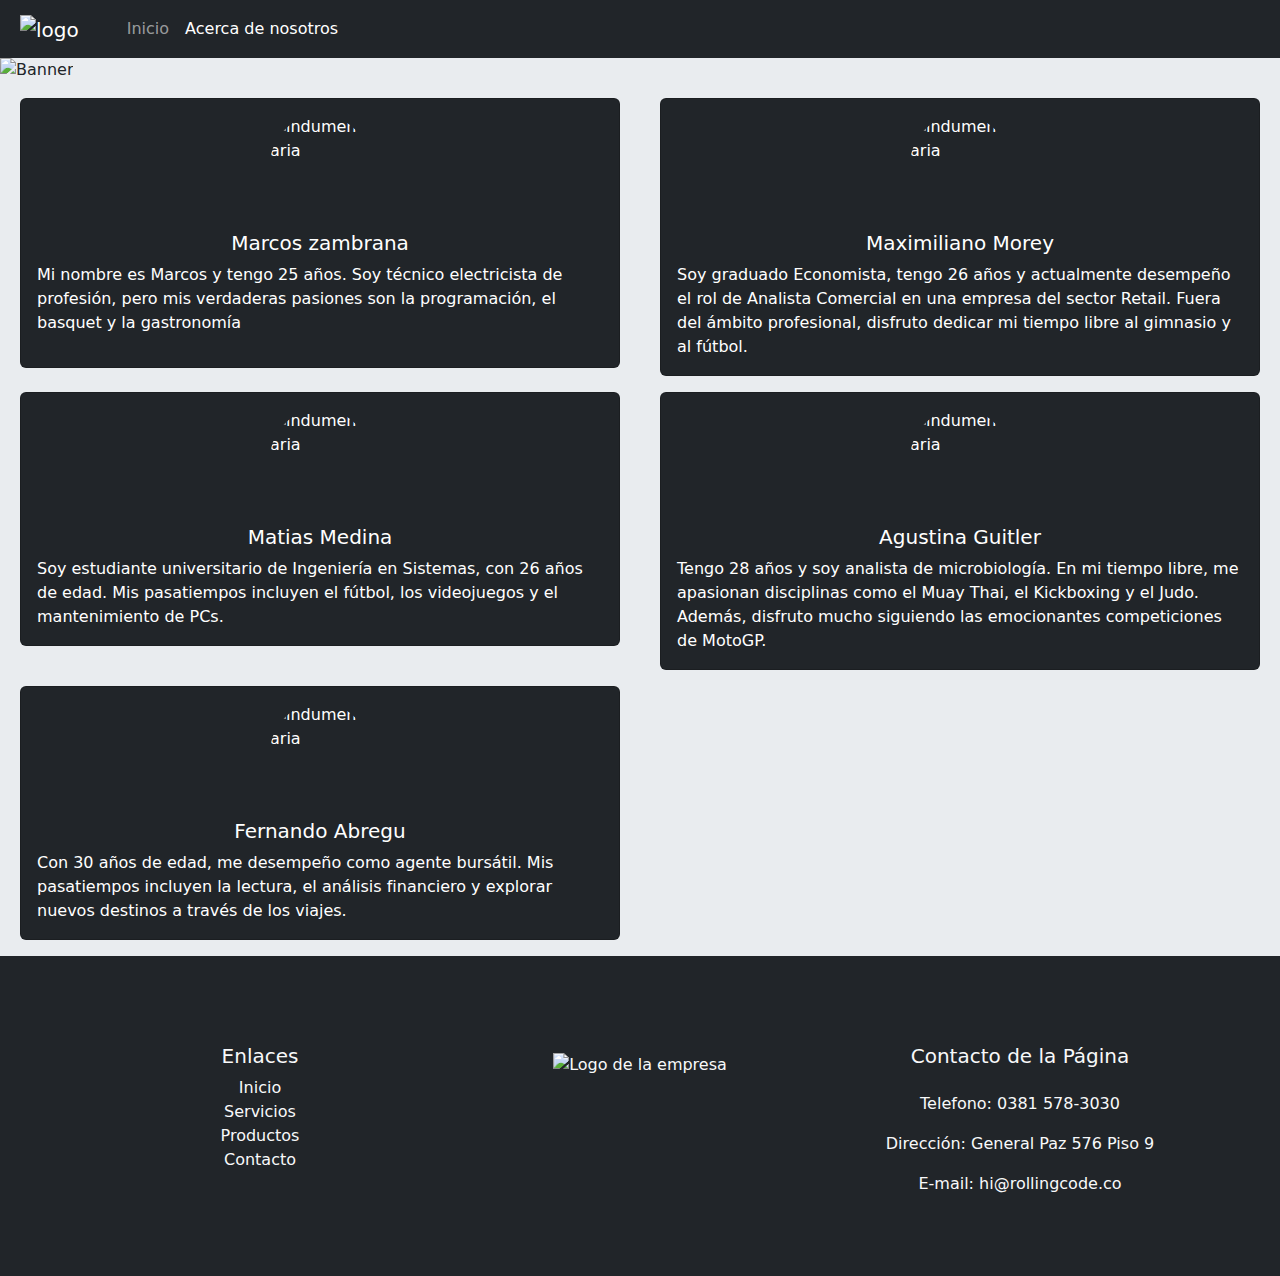
==== pages/aboutUs.html @ b2bba22c "Merge pull request #46 from AgusGuitler/reviewFinal" ====
<!DOCTYPE html>
<html lang="es">
<head>
  <meta charset="UTF-8" />
  <meta http-equiv="X-UA-Compatible" content="IE=edge" />
  <meta name="viewport" content="width=device-width, initial-scale=1.0" />
  <meta name="description" content="Ecommerce de accesorios y repuestos de moto" />
  <meta name="author" content="Grupo N°5" />
  <meta name="keywords" content="Repuestos de motos" />
  <!-- Enlace a CSS de Bootstrap -->
  <link rel="stylesheet" href="/css/bootstrap.min.css" />
  <link rel="stylesheet" href="https://cdnjs.cloudflare.com/ajax/libs/font-awesome/6.4.2/css/all.min.css">
  <link rel="stylesheet" href="/css/stylesheet.css" />
  <link rel="stylesheet" href="/css/regLogin.css">
  <link rel="shortcut icon" href="../img/icon.webp" type="image/x-icon">
  <title>Rolling Moto</title>
</head>
<header>

  <body class="bg-body-secondary">
  <nav class="navbar navbar-expand-lg nav navbar-dark bg-dark sticky-top">
    <div class="container-fluid">
        <a class="navbar-brand" href="/index.html">
          <img src="/img/logorolling.webp" class="mx-2" alt="logo" style="height: 50px;">
        </a>
        <button class="navbar-toggler" type="button" data-bs-toggle="collapse" data-bs-target="#navbarSupportedContent"
            aria-controls="navbarSupportedContent" aria-expanded="false" aria-label="Toggle navigation">
            <span class="navbar-toggler-icon"></span>
        </button>
        <div class="collapse navbar-collapse" id="navbarSupportedContent">
            <ul class="navbar-nav me-auto mb-2 mb-lg-0 px-3">
                <li class="nav-item">
                    <a class="nav-link " aria-current="page" href="/index.html">Inicio</a>
                </li>
                <li class="nav-item">
                    <a class="nav-link active" href="/pages/aboutUs.html">Acerca de nosotros</a>
                </li>
                <li class="nav-item">
                    <a class="nav-link d-none" id="adminUserBtn" href="/pages/adminUser.html">Administrar usuarios</a>
                </li>
                <li class="nav-item">
                  <a class="nav-link d-none " id="adminProdBtn" href="/pages/adminProd.html">Administrar productos</a>
              </li>
              <li class="nav-item">
                <a class="nav-link d-none" id="prodSelected" href="/pages/favoriteProd.html">Productos favoritos</a>
            </li>
            </ul>
            <button type="button" class="btn btnSignIn" data-bs-toggle="modal" data-bs-target="#signInModal" id="btnSignIn">
              INICIAR SESION
            </button>
            <button type="button" class="btn btnSignOut d-none" data-bs-toggle="modal" id="btnSignOut" onclick="logOut()">
              CERRAR SESION
            </button>
        </div>
    </div>
  </nav>
    <!-- Modal -->
    <div class="modal fade" id="signInModal" tabindex="-1" aria-labelledby="exampleModalLabel" aria-hidden="true">
      <div class="modal-dialog ">
        <div class="containerModal p-0 " id="container">
          <div class="modal-content bg-body-secondary">
            <button type="button" class="btn-close bg-transparent mt-3 ms-auto p-3" data-bs-dismiss="modal"
              aria-label="Close"></button>
            <div class=" form-container sign-up ">
              <form id="formSignUp" class="form-signUp">
                <h1 class="mt-4">CREAR CUENTA</h1>
                <div class="social-icons">
                  <a href="/pages/errorpage.html" class="icon"><i class="fa-brands fa-google-plus-g"></i></a>
                  <a href="/pages/errorpage.html" class="icon"><i class="fa-brands fa-facebook-f"></i></a>
                  <a href="/pages/errorpage.html" class="icon"><i class="fa-brands fa-github"></i></a>
                  <a href="/pages/errorpage.html" class="icon"><i class="fa-brands fa-linkedin-in"></i></a>
                </div>
                <span>o crea una cuenta con tu mail</span>
                <div class="form_inputs">
                  <input type="text" id="nameInput" placeholder="Nombre Completo">
                  <input type="email" id="emailInput" placeholder="Email" required>
                  <div class="password">
                    <input type="password" id="passInput" placeholder="Contraseña" required>
                    <img id="passIcon" src="/src/eye-slash.svg" class="" alt="" onclick="pass()">
                  </div>
                  <div class="password">
                    <input type="password" id="repPassInput" placeholder="Repetir Contraseña" class="" required>
                    <img id="repPassIcon" src="/src/eye-slash.svg" onclick="repPass()">
                  </div>
                </div>
                <button id="btn_signUp" type="button" onclick="createUser()">REGISTRARSE</button>
              </form>
            </div>
            <div class="form-container  sign-in mt-5">
              <form class="">
                <h1>INICIAR SESION</h1>
                <div class="social-icons">
                  <a href="/pages/errorpage.html" class="icon"><i class="fa-brands fa-google-plus-g"></i></a>
                  <a href="/pages/errorpage.html" class="icon"><i class="fa-brands fa-facebook-f"></i></a>
                  <a href="/pages/errorpage.html" class="icon"><i class="fa-brands fa-github"></i></a>
                  <a href="/pages/errorpage.html" class="icon"><i class="fa-brands fa-linkedin-in"></i></a>
                </div>
                <span>o inicia sesion con</span>
                <div class="form_inputs ">
                  <input type="email" id="emailSignIn" placeholder="Email" required>
                  <div class="password">
                    <input type="password" id="passSignIng" placeholder="Contraseña" required>
                    <img id="passSignIngIcon" src="/src/eye-slash.svg" onclick="passSg()">
                  </div>
                  <a class="py-1 fs-6 fw-medium" data-bs-toggle="modal" data-bs-target="#restorePass">Olvidaste tu contraseña?</a>
                </div>
                <button id="btn_signIn" type="button" onclick="signIn()">Iniciar Sesion</button>
              </form>
            </div>
            <div class="toggle-container">
              <div class="toggle">
                <div class="toggle-panel toggle-left">
                  <p>Si ya tienes una cuenta</p>
                  <button class="hidden" id="login">INICIAR SESION</button>
                </div>
                <div class="toggle-panel toggle-right">
                  <p>Si no estas registrado</p>
                  <button class="hidden" id="register">CREAR CUENTA</button>
                </div>
              </div>
            </div>
          </div>
        </div>
      </div>
    </div>
    <!-- Modal -->
    <div class="modal fade" id="restorePass" tabindex="-1" aria-labelledby="exampleModalLabel" aria-hidden="true">
      <div class="modal-dialog modal-dialog-centered">
        <form action="/pages/errorpage.html">
        <div class="modal-content mx-5 bg-dark text-bg-dark">
         <div class="modal-header">
             <h1 class="modal-title fs-4" id="exampleModalLabel">Recuperar contraseña</h1>
             <button type="button" class="btn-close" data-bs-dismiss="modal" aria-label="Close"></button>
         </div>
         <div class="modal-body justify-content-center">
             <p>Ingrese el correo con el que sea registrado</p>
             <p>Y te enviaremos un correo para continuar</p>
             <input type="email" name="email" autocomplete="none" class="p-2" placeholder="Email" required>
         </div>
         <div class="modal-footer">
         <button type="button" class="btn btn-secondary" data-bs-dismiss="modal">Cerrar</button>
         <button type="submit" class="btn btn-custom-hoveer btn-custom-colours text-light">Enviar</button>
         </div>
         </div>
          </form>
      </div>
     </div>
</header>
  
  <main>
    <section>
      <div>
        <img src="../img/banneraboutus_1.webp" class="h-auto w-100" alt="Banner">
      </div>
    </section>
  
    <section class="mt-2 mb-2">
      <div class="row row-cols-1 row-cols-md-2 w-100 mx-auto">
        <div class="col">
          <div class="card text-bg-dark m-2 ">
            <img src="https://www.gta-growth.com/secciones/gtav/descargas/avatares/v_lamar_256.jpg"
              class="card-img-top rounded-circle mt-3  mx-auto" alt="indumentaria" style="height: 100px ; width:100px;">
            <div class="card-body">
              <h5 class="card-title text-colour-title text-center">Marcos zambrana</h5>Mi nombre es Marcos y tengo 25
              años. Soy técnico electricista de profesión, pero mis verdaderas pasiones son la programación, el basquet y
              la gastronomía </p>
            </div>
          </div>
        </div>
        <div class="col">
          <div class="card text-bg-dark m-2 ">
            <img src="https://www.gta-growth.com/secciones/gtav/descargas/avatares/v_michael_with_money_256.jpg"
              class="card-img-top rounded-circle mt-3 mx-auto" alt="indumentaria" style="height: 100px ; width:100px;">
            <div class="card-body">
              <h5 class="card-title text-colour-title text-center">Maximiliano Morey</h5>
              <p class="card-text">Soy graduado Economista, tengo 26 años y actualmente desempeño el rol de Analista
                Comercial en una empresa del sector Retail. Fuera del ámbito profesional, disfruto dedicar mi tiempo libre
                al gimnasio y al fútbol.
              </p>
            </div>
          </div>
        </div>
        <div class="col">
          <div class="card text-bg-dark m-2 ">
            <img src="https://www.gta-growth.com/secciones/gtav/descargas/avatares/v_bikers_biker4_256.jpg"
              class="card-img-top rounded-circle mt-3  mx-auto" alt="indumentaria" style="height: 100px ; width:100px;">
            <div class="card-body">
              <h5 class="card-title text-colour-title text-center">Matias Medina</h5>
              <p class="card-text">Soy estudiante universitario de Ingeniería en Sistemas, con 26 años de edad. Mis
                pasatiempos incluyen el fútbol, los videojuegos y el mantenimiento de PCs.</p>
            </div>
          </div>
        </div>
        <div class="col">
          <div class="card text-bg-dark m-2">
            <img src="https://www.gta-growth.com/secciones/gtav/descargas/avatares/v_cunningstunts_lady_256.jpg"
              class="card-img-top rounded-circle mt-3  mx-auto" alt="indumentaria" style="height: 100px ; width:100px;">
            <div class="card-body">
              <h5 class="card-title text-colour-title text-center">Agustina Guitler</h5>
              <p class="card-text">Tengo 28 años y soy analista de microbiología. En mi tiempo libre, me apasionan
                disciplinas como el Muay Thai, el Kickboxing y el Judo. Además, disfruto mucho siguiendo las emocionantes
                competiciones de MotoGP.</p>
            </div>
          </div>
        </div>
        <div class="col">
          <div class="card text-bg-dark m-2">
            <img src="https://www.gta-growth.com/secciones/gtav/descargas/avatares/v_lts_right_256.jpg"
              class="card-img-top rounded-circle mt-3  mx-auto" alt="indumentaria" style="height: 100px ; width:100px;">
            <div class="card-body">
              <h5 class="card-title text-colour-title text-center">Fernando Abregu</h5>
              <p class="card-text">Con 30 años de edad, me desempeño como agente bursátil. Mis pasatiempos incluyen la
                lectura, el análisis financiero y explorar nuevos destinos a través de los viajes.</p>
            </div>
          </div>
        </div>
      </div>
  
  
    </section>
  </main>
  <footer class="bg-dark text-light py-5 text-center">
    <div class="container mt-4">
      <div class="row">
        <!-- Páginas del Navbar -->
        <div class="col-md my-3">
          <h5 class="text-colour-title">
            Enlaces
          </h5>
          <ul class="list-unstyled">
            <li><a class="nav-link" href="../index.html">Inicio</a></li>
            <li><a class="nav-link" href="../pages/errorpage.html">Servicios</a></li>
            <li><a class="nav-link" href="../pages/errorpage.html">Productos</a></li>
            <li><a class="nav-link" href="../pages/aboutUs.html">Contacto</a></li>
          </ul>
        </div>
        <!-- Logo -->
        <div class="col-md mt-4">
          <img src="../img/logorolling.webp" alt="Logo de la empresa" class="img-fluid " style="height: 100px">
        </div>
        <!-- Formulario de Contacto de la Página -->
        <div class="col-md my-3">
          <h5 class="mb-4 text-colour-title">Contacto de la Página</h5>
          <ul class="m-2 list-unstyled">
            <li class="m-3">Telefono: 0381 578-3030 </li>
            <li class="m-3"> Dirección: General Paz 576 Piso 9 </li>
            <li class="m-3">E-mail: hi@rollingcode.co </li>
          </ul>
        </div>
      </div>
    </div>
  </footer>
  <script type="module" src="/js/regLogin.js"></script>
  <script src="https://code.jquery.com/jquery-3.6.0.min.js"></script>
  <script src="https://cdn.jsdelivr.net/npm/sweetalert2@11"></script>
  <script src="/js/bootstrap.min.js"></script>
  <script type="module" src="/js/regLogin.js"></script>
  <script src="/js/jquery-3.2.1.js"></script>

</body>
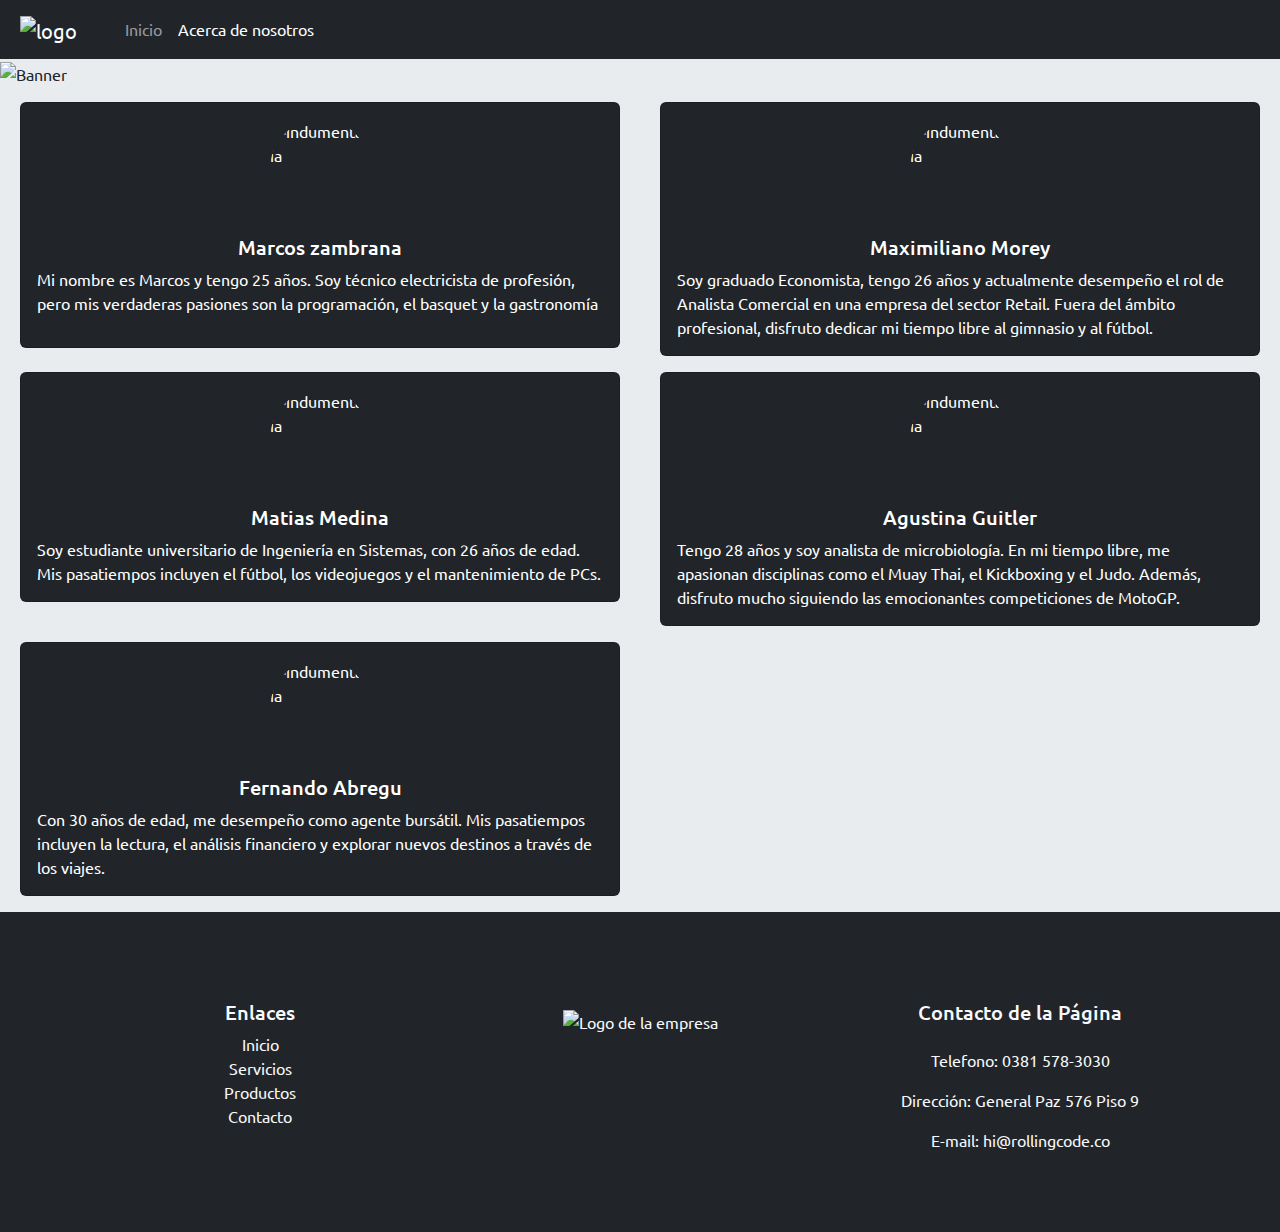
==== commit a3ff76e0: "se trabaja en validaciones de inputs" ====
--- a/pages/aboutUs.html
+++ b/pages/aboutUs.html
@@ -57,72 +57,78 @@
     <!-- Modal -->
     <div class="modal fade" id="signInModal" tabindex="-1" aria-labelledby="exampleModalLabel" aria-hidden="true">
       <div class="modal-dialog ">
-        <div class="containerModal p-0 " id="container">
-          <div class="modal-content bg-body-secondary">
-            <button type="button" class="btn-close bg-transparent mt-3 ms-auto p-3" data-bs-dismiss="modal"
-              aria-label="Close"></button>
-            <div class=" form-container sign-up ">
-              <form id="formSignUp" class="form-signUp">
-                <h1 class="mt-4">CREAR CUENTA</h1>
-                <div class="social-icons">
-                  <a href="/pages/errorpage.html" class="icon"><i class="fa-brands fa-google-plus-g"></i></a>
-                  <a href="/pages/errorpage.html" class="icon"><i class="fa-brands fa-facebook-f"></i></a>
-                  <a href="/pages/errorpage.html" class="icon"><i class="fa-brands fa-github"></i></a>
-                  <a href="/pages/errorpage.html" class="icon"><i class="fa-brands fa-linkedin-in"></i></a>
-                </div>
-                <span>o crea una cuenta con tu mail</span>
-                <div class="form_inputs">
-                  <input type="text" id="nameInput" placeholder="Nombre Completo">
-                  <input type="email" id="emailInput" placeholder="Email" required>
-                  <div class="password">
-                    <input type="password" id="passInput" placeholder="Contraseña" required>
-                    <img id="passIcon" src="/src/eye-slash.svg" class="" alt="" onclick="pass()">
+          <div class="containerModal p-0 " id="container">
+              <div class="modal-content bg-body-secondary">
+                  <button type="button" class="btn-close bg-transparent mt-3 ms-auto p-3" data-bs-dismiss="modal" aria-label="Close"></button>
+              <div class=" form-container sign-up ">
+                  <form id="formSignUp" class="formSignUp">
+                      <h1 class="mt-4">CREAR CUENTA</h1>
+                      <div class="social-icons">
+                          <a href="/pages/errorpage.html" class="icon"><i class="fa-brands fa-google-plus-g"></i></a>
+                          <a href="/pages/errorpage.html" class="icon"><i class="fa-brands fa-facebook-f"></i></a>
+                          <a href="/pages/errorpage.html" class="icon"><i class="fa-brands fa-github"></i></a>
+                          <a href="/pages/errorpage.html" class="icon"><i class="fa-brands fa-linkedin-in"></i></a>
+                      </div>
+                      <span>o crea una cuenta con tu mail</span>
+                      <div class="form_inputs" >
+                          <input type="text" id="nameInput" placeholder="Nombre Completo" required>
+                          <input class="" type="email"  id="emailInput" placeholder="Email" required>
+                          <div class="password">
+                          <input type="password" id="passInput" placeholder="Contraseña" required>
+                            <div class="password_container">
+                            <img id="passIcon" src="/src/eye-slash.svg" class="" alt="" onclick="pass()">
+                            </div>
+                          </div>
+                          <div class="password">
+                          <input  type="password" id="repPassInput" placeholder="Repetir Contraseña" required>
+                          <div class="password_container">
+                          <img id="repPassIcon" src="/src/eye-slash.svg" onclick="repPass()">
+                        </div>
+                          </div>
+                      </div>
+                      <button id="btn_signUp"type="button" onclick="createUser()">REGISTRARSE</button>
+                  </form>
+              </div>
+              <div class="form-container sign-in mt-4">
+                  <form class="formSignIn">
+                      <h1>INICIAR SESION</h1>
+                      <div class="social-icons">
+                          <a href="/pages/errorpage.html" class="icon"><i class="fa-brands fa-google-plus-g"></i></a>
+                          <a href="/pages/errorpage.html" class="icon"><i class="fa-brands fa-facebook-f"></i></a>
+                          <a href="/pages/errorpage.html" class="icon"><i class="fa-brands fa-github"></i></a>
+                          <a href="/pages/errorpage.html" class="icon"><i class="fa-brands fa-linkedin-in"></i></a>
+                      </div>
+                      <span>o inicia sesion con</span>
+                      <div class="form_inputs">
+                          <input class="" type="email" id="emailSignIn" placeholder="Email" required>
+                          <div class="password">
+                          <input class="" type="password"  id="passSignIng"  placeholder="Contraseña" required>
+                          <div class="password_container">
+                            <img id="passSignIngIcon" src="/src/eye-slash.svg" onclick="passSg()">
+                          </div>
+                          </div>
+
+                          <a class="py-1 fs-6 fw-medium" data-bs-toggle="modal" data-bs-target="#restorePass">Olvidaste tu contraseña?</a>                              
+                      </div>
+                      <button id="btn_signIn" type="button" onclick="signIn()">Iniciar Sesion</button>
+                  </form>
+              </div> 
+              <div class="toggle-container">
+                  <div class="toggle">
+                      <div class="toggle-panel toggle-left">
+                          <p>Si ya tienes una cuenta</p>
+                          <button class="hidden" id="login">INICIAR SESION</button>
+                      </div>
+                      <div class="toggle-panel toggle-right">
+                          <p>Si no estas registrado</p>
+                          <button class="hidden" id="register">CREAR CUENTA</button>
+                      </div>
                   </div>
-                  <div class="password">
-                    <input type="password" id="repPassInput" placeholder="Repetir Contraseña" class="" required>
-                    <img id="repPassIcon" src="/src/eye-slash.svg" onclick="repPass()">
-                  </div>
-                </div>
-                <button id="btn_signUp" type="button" onclick="createUser()">REGISTRARSE</button>
-              </form>
-            </div>
-            <div class="form-container  sign-in mt-5">
-              <form class="">
-                <h1>INICIAR SESION</h1>
-                <div class="social-icons">
-                  <a href="/pages/errorpage.html" class="icon"><i class="fa-brands fa-google-plus-g"></i></a>
-                  <a href="/pages/errorpage.html" class="icon"><i class="fa-brands fa-facebook-f"></i></a>
-                  <a href="/pages/errorpage.html" class="icon"><i class="fa-brands fa-github"></i></a>
-                  <a href="/pages/errorpage.html" class="icon"><i class="fa-brands fa-linkedin-in"></i></a>
-                </div>
-                <span>o inicia sesion con</span>
-                <div class="form_inputs ">
-                  <input type="email" id="emailSignIn" placeholder="Email" required>
-                  <div class="password">
-                    <input type="password" id="passSignIng" placeholder="Contraseña" required>
-                    <img id="passSignIngIcon" src="/src/eye-slash.svg" onclick="passSg()">
-                  </div>
-                  <a class="py-1 fs-6 fw-medium" data-bs-toggle="modal" data-bs-target="#restorePass">Olvidaste tu contraseña?</a>
-                </div>
-                <button id="btn_signIn" type="button" onclick="signIn()">Iniciar Sesion</button>
-              </form>
-            </div>
-            <div class="toggle-container">
-              <div class="toggle">
-                <div class="toggle-panel toggle-left">
-                  <p>Si ya tienes una cuenta</p>
-                  <button class="hidden" id="login">INICIAR SESION</button>
-                </div>
-                <div class="toggle-panel toggle-right">
-                  <p>Si no estas registrado</p>
-                  <button class="hidden" id="register">CREAR CUENTA</button>
-                </div>
               </div>
-            </div>
-          </div>
-        </div>
-      </div>
-    </div>
+              </div>
+          </div>
+        </div>
+      </div>
     <!-- Modal -->
     <div class="modal fade" id="restorePass" tabindex="-1" aria-labelledby="exampleModalLabel" aria-hidden="true">
       <div class="modal-dialog modal-dialog-centered">
--- a/css/regLogin.css
+++ b/css/regLogin.css
@@ -0,0 +1,223 @@
+@import url('https://fonts.googleapis.com/css2?family=Montserrat:wght@300;400;500;600;700&display=swap');
+@import url('https://fonts.googleapis.com/css2?family=Ubuntu:wght@300;400;500;600;700&display=swap');
+
+*{
+    margin: 0;
+    padding: 0;
+    box-sizing: border-box;
+    font-family: 'Ubuntu', sans-serif;
+}
+.active_link{
+    color: #ff5e00;
+    background-color: #fcfcfc;
+}
+
+.loginbtn{
+    width: 9em;
+    font-weight: 600;
+    font-size: large;
+    background-color: transparent;
+    border: 0;
+}
+.containerModal{
+    display: flex;
+    justify-content: center;
+    border-radius: 30px;
+    box-shadow: 0 5px 15px rgba(0, 0, 0, 0.35);
+    position: relative;
+    overflow: hidden;
+    width: 768px;
+    max-width: 100%;
+    min-height: 650px;
+    margin-top: 2em;
+}
+
+
+.form-container{
+    display: flex;
+    justify-content: center;
+    align-items: center;
+    position: absolute;
+    text-align: center;
+    transition: all 0.6s ease-in-out;
+}
+.formSignUp{
+    margin-top: 20px;
+    min-width: 244px;
+}
+
+.formSignIn{
+    margin-top: 40px;
+    min-width: 244px;
+}
+.form_inputs{
+    display: flex;
+    flex-direction: column;
+    margin-top: .2em;
+}
+
+.form_inputs input{
+    margin-top: .6em;
+    padding: 10px 5px;
+    font-size: 16px;
+}
+.form_inputs a{
+    cursor: pointer;
+    text-decoration: overline;
+}
+.form-container form button{
+    margin-top: 15px;
+}
+.containerModal button{
+    background-color: #ff5e00;
+    color: #fff;
+    font-size: 14px;
+    padding: 5px 20px;
+    border: 1px solid transparent;
+    border-radius: 8px;
+    font-weight: 600;
+    letter-spacing: 0.5px;
+    text-transform: uppercase;
+    margin-top: 5px;
+    cursor: pointer;
+}
+.containerModal p{
+    font-size: 16px;
+    line-height: 20px;
+    letter-spacing: 0.3px;
+
+}
+.containerModal span{
+    font-size: 14px;
+}
+.containerModal a{
+    color: #333;
+    font-size: 13px;
+    text-decoration: none;
+    margin: 15px 0 10px;
+}
+.social-icons{
+    margin: .8em 0;
+}
+
+.social-icons a{
+    border: 1px solid #ccc;
+    border-radius: 20%;
+    display: inline-flex;
+    justify-content: center;
+    align-items: center;
+    margin: 0 3px;
+    width: 40px;
+    height: 40px;
+}
+.toggle-container{
+    text-align: center;
+    position: absolute;
+    bottom: 0;
+    width: 100%;
+    height: 20%;
+    overflow: hidden;
+    transition: all 0.6s ease-in-out;
+    z-index: 1000;
+}
+.toggle{
+    background-color: #3f3e3f;
+    height:100%;
+    background: linear-gradient(to right, #383839, #050505);
+    color: #fff;
+    position: relative;
+    bottom: 0;
+    margin-top: 10px;
+    transform: translateY(0);
+    transition: all 0.6s ease-in-out;
+}
+.toggle-panel{
+    position: absolute;
+    width: 100%;
+    height: 60%;
+    bottom: 25px;
+    flex-direction: column;
+    padding: 0 30px;
+    text-align: center;
+    transform: translateY(0);
+    transition: all 0.6s ease-in-out;
+}
+
+.containerModal.active .toggle{
+    transform: translateX(0);
+}
+.toggle-left{
+    transform: translateX(-200%);
+}
+
+.containerModal.active .toggle-left{
+    transform: translateX(0);
+}
+
+.toggle-right{
+    right: 0;
+    transform: translateX(0);
+}
+
+.containerModal.active .toggle-right{
+    
+    transform: translateX(200%);
+}
+
+.containerModal.active .toggle-container{
+    transform: translateX(0);
+}
+.sign-in{
+    left: 25%;
+    width: 50%;
+    z-index: 2;
+}
+
+.containerModal.active .sign-in{
+    transform: translateX(-200%);
+}
+
+.sign-up{
+    left: -25%;
+    width: 50%;
+    opacity: 0;
+    z-index: 1;
+}
+
+.containerModal.active .sign-up{
+    transform: translateX(100%);
+    opacity: 1;
+    z-index: 5;
+    animation: move 0.6s;
+}
+
+@keyframes move{
+    0%, 49.99%{
+        opacity: 0;
+        z-index: 1;
+    }
+    50%, 100%{
+        opacity: 1;
+        z-index: 5;
+    }
+}
+.password{
+    margin-top: 12px;
+    display: flex;
+    background-color: #fff;
+   
+}
+.password:focus{
+    
+}
+.password input{
+    display: flex;
+    justify-content: flex-start;
+    margin: 5px 0 0px 0;
+    padding: 10px 5px;
+    border: none;
+    outline: none;
+}
+.password_container img{
+    margin: 18px 4px 0 0;
+}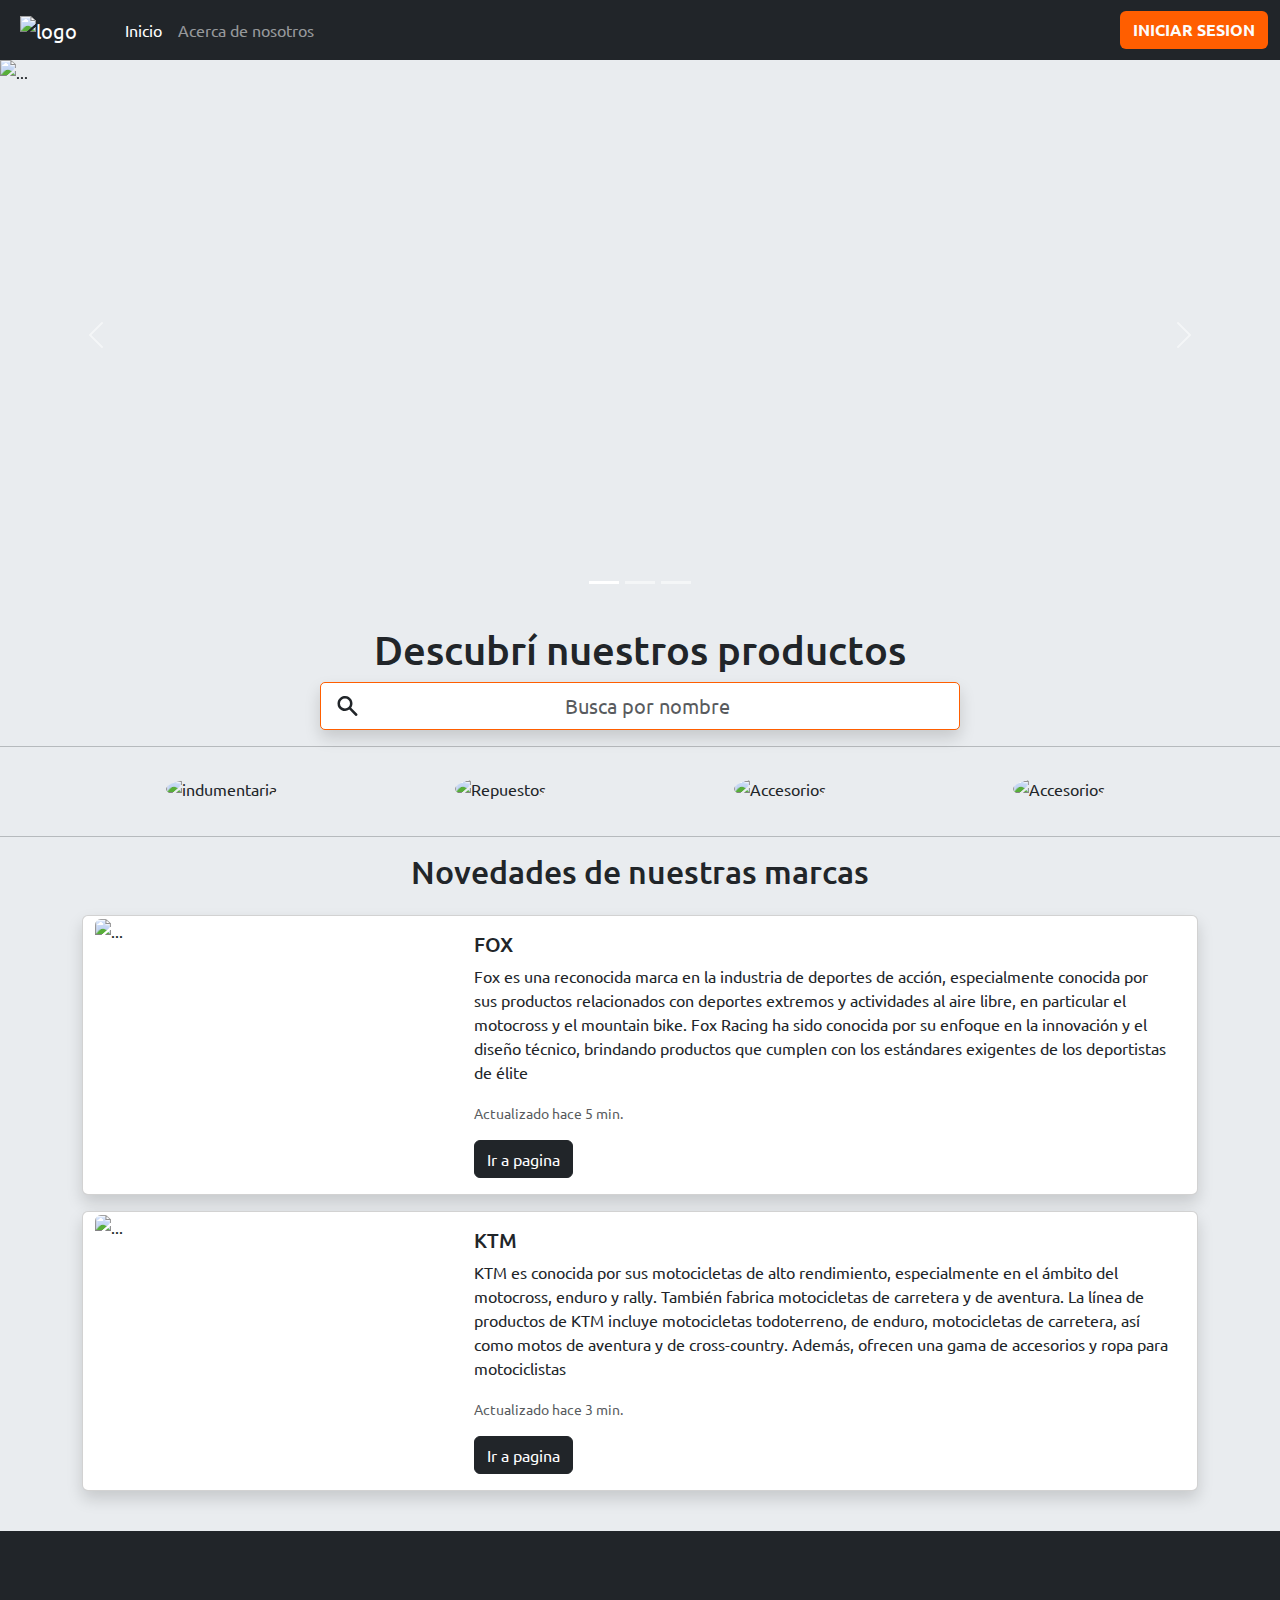
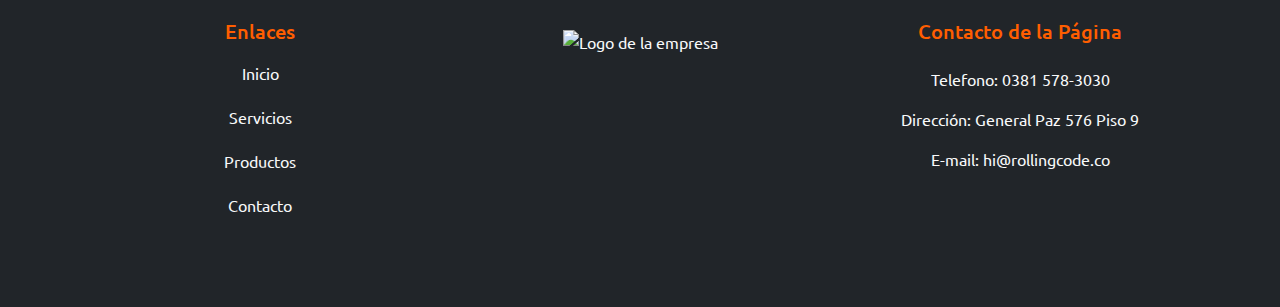
==== commit 93e0ff43: "se agrego filtro por nombre y se le dio diseño al buscador" ====
--- a/pages/aboutUs.html
+++ b/pages/aboutUs.html
@@ -60,8 +60,8 @@
           <div class="containerModal p-0 " id="container">
               <div class="modal-content bg-body-secondary">
                   <button type="button" class="btn-close bg-transparent mt-3 ms-auto p-3" data-bs-dismiss="modal" aria-label="Close"></button>
-              <div class=" form-container sign-up ">
-                  <form id="formSignUp" class="formSignUp">
+              <div class="form-container sign-up ">
+                  <div>
                       <h1 class="mt-4">CREAR CUENTA</h1>
                       <div class="social-icons">
                           <a href="/pages/errorpage.html" class="icon"><i class="fa-brands fa-google-plus-g"></i></a>
@@ -70,11 +70,11 @@
                           <a href="/pages/errorpage.html" class="icon"><i class="fa-brands fa-linkedin-in"></i></a>
                       </div>
                       <span>o crea una cuenta con tu mail</span>
-                      <div class="form_inputs" >
+                      <form class="form_inputs" id="formSignUp" >
                           <input type="text" id="nameInput" placeholder="Nombre Completo" required>
                           <input class="" type="email"  id="emailInput" placeholder="Email" required>
                           <div class="password">
-                          <input type="password" id="passInput" placeholder="Contraseña" required>
+                          <input type="password" id="passInput" placeholder="Contraseña" pattern="(?=\w*\d)(?=\w*[A-Z])(?=\w*[a-z])\S{8,16}" title="La contraseña debe tener entre 8 y 16 caracteres, incluir al menos un número y una mayuscula, y no debe contener símbolos." required>
                             <div class="password_container">
                             <img id="passIcon" src="/src/eye-slash.svg" class="" alt="" onclick="pass()">
                             </div>
@@ -83,14 +83,14 @@
                           <input  type="password" id="repPassInput" placeholder="Repetir Contraseña" required>
                           <div class="password_container">
                           <img id="repPassIcon" src="/src/eye-slash.svg" onclick="repPass()">
-                        </div>
-                          </div>
-                      </div>
-                      <button id="btn_signUp"type="button" onclick="createUser()">REGISTRARSE</button>
-                  </form>
+                          </div>
+                          </div>
+                          <button id="btn_signUp" type="submit">REGISTRARSE</button>
+                      </form>
+                  </div>
               </div>
               <div class="form-container sign-in mt-4">
-                  <form class="formSignIn">
+                  <div class="formSignIn">
                       <h1>INICIAR SESION</h1>
                       <div class="social-icons">
                           <a href="/pages/errorpage.html" class="icon"><i class="fa-brands fa-google-plus-g"></i></a>
@@ -99,19 +99,18 @@
                           <a href="/pages/errorpage.html" class="icon"><i class="fa-brands fa-linkedin-in"></i></a>
                       </div>
                       <span>o inicia sesion con</span>
-                      <div class="form_inputs">
+                      <form class="form_inputs" id="formSignIn">
                           <input class="" type="email" id="emailSignIn" placeholder="Email" required>
                           <div class="password">
-                          <input class="" type="password"  id="passSignIng"  placeholder="Contraseña" required>
+                          <input class="" type="password"  id="passSignIng" pattern="(?=\w*\d)(?=\w*[A-Z])(?=\w*[a-z])\S{8,16}" title="La contraseña debe tener entre 8 y 16 caracteres, incluir al menos un número y una mayuscula, y no debe contener símbolos." placeholder="Contraseña" required>
                           <div class="password_container">
                             <img id="passSignIngIcon" src="/src/eye-slash.svg" onclick="passSg()">
                           </div>
                           </div>
-
                           <a class="py-1 fs-6 fw-medium" data-bs-toggle="modal" data-bs-target="#restorePass">Olvidaste tu contraseña?</a>                              
-                      </div>
-                      <button id="btn_signIn" type="button" onclick="signIn()">Iniciar Sesion</button>
-                  </form>
+                          <button id="btn_signIn" type="submit">Iniciar Sesion</button>
+                      </form>
+                  </div>
               </div> 
               <div class="toggle-container">
                   <div class="toggle">
@@ -167,9 +166,10 @@
             <img src="https://www.gta-growth.com/secciones/gtav/descargas/avatares/v_lamar_256.jpg"
               class="card-img-top rounded-circle mt-3  mx-auto" alt="indumentaria" style="height: 100px ; width:100px;">
             <div class="card-body">
-              <h5 class="card-title text-colour-title text-center">Marcos zambrana</h5>Mi nombre es Marcos y tengo 25
-              años. Soy técnico electricista de profesión, pero mis verdaderas pasiones son la programación, el basquet y
-              la gastronomía </p>
+              <h5 class="card-title text-colour-title text-center">Marcos zambrana</h5>
+              <p class="card-text">Mi nombre es Marcos y tengo 25 años. Soy técnico electricista de profesión, pero mis verdaderas pasiones son la programación, el basquet y la gastronomía 
+
+              </p>
             </div>
           </div>
         </div>
@@ -179,9 +179,7 @@
               class="card-img-top rounded-circle mt-3 mx-auto" alt="indumentaria" style="height: 100px ; width:100px;">
             <div class="card-body">
               <h5 class="card-title text-colour-title text-center">Maximiliano Morey</h5>
-              <p class="card-text">Soy graduado Economista, tengo 26 años y actualmente desempeño el rol de Analista
-                Comercial en una empresa del sector Retail. Fuera del ámbito profesional, disfruto dedicar mi tiempo libre
-                al gimnasio y al fútbol.
+              <p class="card-text">Soy graduado Economista, tengo 26 años y actualmente trabajo de Analista Comercial. Fuera del ámbito profesional, disfruto dedicar mi tiempo libre al gimnasio y al fútbol.
               </p>
             </div>
           </div>
@@ -192,8 +190,7 @@
               class="card-img-top rounded-circle mt-3  mx-auto" alt="indumentaria" style="height: 100px ; width:100px;">
             <div class="card-body">
               <h5 class="card-title text-colour-title text-center">Matias Medina</h5>
-              <p class="card-text">Soy estudiante universitario de Ingeniería en Sistemas, con 26 años de edad. Mis
-                pasatiempos incluyen el fútbol, los videojuegos y el mantenimiento de PCs.</p>
+              <p class="card-text">Soy estudiante universitario de Ingeniería en Sistemas, con 26 años de edad. Mis pasatiempos incluyen el fútbol, los videojuegos y el mantenimiento de PCs.</p>
             </div>
           </div>
         </div>
@@ -203,9 +200,7 @@
               class="card-img-top rounded-circle mt-3  mx-auto" alt="indumentaria" style="height: 100px ; width:100px;">
             <div class="card-body">
               <h5 class="card-title text-colour-title text-center">Agustina Guitler</h5>
-              <p class="card-text">Tengo 28 años y soy analista de microbiología. En mi tiempo libre, me apasionan
-                disciplinas como el Muay Thai, el Kickboxing y el Judo. Además, disfruto mucho siguiendo las emocionantes
-                competiciones de MotoGP.</p>
+              <p class="card-text">Tengo 28 años y soy analista de microbiología. En mi tiempo libre, me apasionan disciplinas como el Muay Thai, el Kickboxing y el Judo. Además, me gustan las competiciones de MotoGP.</p>
             </div>
           </div>
         </div>
--- a/css/stylesheet.css
+++ b/css/stylesheet.css
@@ -0,0 +1,96 @@
+    /* Estilo básico para el enlace */
+        .link-transition {
+          display: inline-block;
+          padding: 10px;
+          transition: transform 0.3s;
+          /* Transición suave para el efecto */
+        }
+    
+        /* Estilo adicional cuando el cursor está sobre el enlace */
+        .link-transition:hover {
+          transform: scale(1.2);
+          /* Aumenta el tamaño al 120% */
+    
+        }
+    
+        a:hover {
+          background-color: #ff5e00;
+          border: #ff5e00;
+          cursor: pointer;
+          /* Cambia el color de fondo al pasar el cursor */
+        }
+    
+        a {
+          text-decoration: none;
+          /* Quitar subrayado por defecto */
+          color: #fcfcfc;
+          /* Color del texto por defecto */
+        }
+        .nav-item a{
+          padding: 10px;
+        }
+        .nav-link{
+          border-radius:5px 20px;;
+          
+        }
+        .btnSignIn,
+        .btnSignOut{
+          color: #fcfcfc;
+          font-weight: 600;
+          background-color: #ff5e00;
+    
+        }
+        .btnSignOut:hover,
+        .btnSignIn:hover{
+          color: #ff5e00;
+          background-color: #fcfcfc;
+        }
+        .list-unstyled li a{
+          padding: 10px;
+        }
+
+  .btn-custom-hoveer:hover {
+    background-color: #000000;
+    }
+    
+  .btn-custom-colours {
+    background-color: #ff5e00;
+    }
+
+  .btn-custom-hoveer-negative:hover {
+    background-color: #ff5e00;
+    }
+
+  .btn-custom-colours-negative {
+    background-color: #000000;
+     }
+      
+  .text-colour-title {
+     color: #ff5e00;}
+
+     .border-filter-custom { 
+      border-radius: 5px; 
+      border-color: #ff5e00;
+      text-align: center;
+      } 
+
+    /* se agrega la clase de filtro por nombre */
+
+    .product-custom-transition { 
+      transition: all 0.3s ease-out;
+    }
+    
+    .filter{
+      visibility: hidden;
+      opacity: 0;
+      order: 1  ;
+    }
+
+    /* diseño para buscador */
+    .search-icon {
+      left: 15px;
+   }
+   
+   .eye-icon {
+      right: 15px;
+   }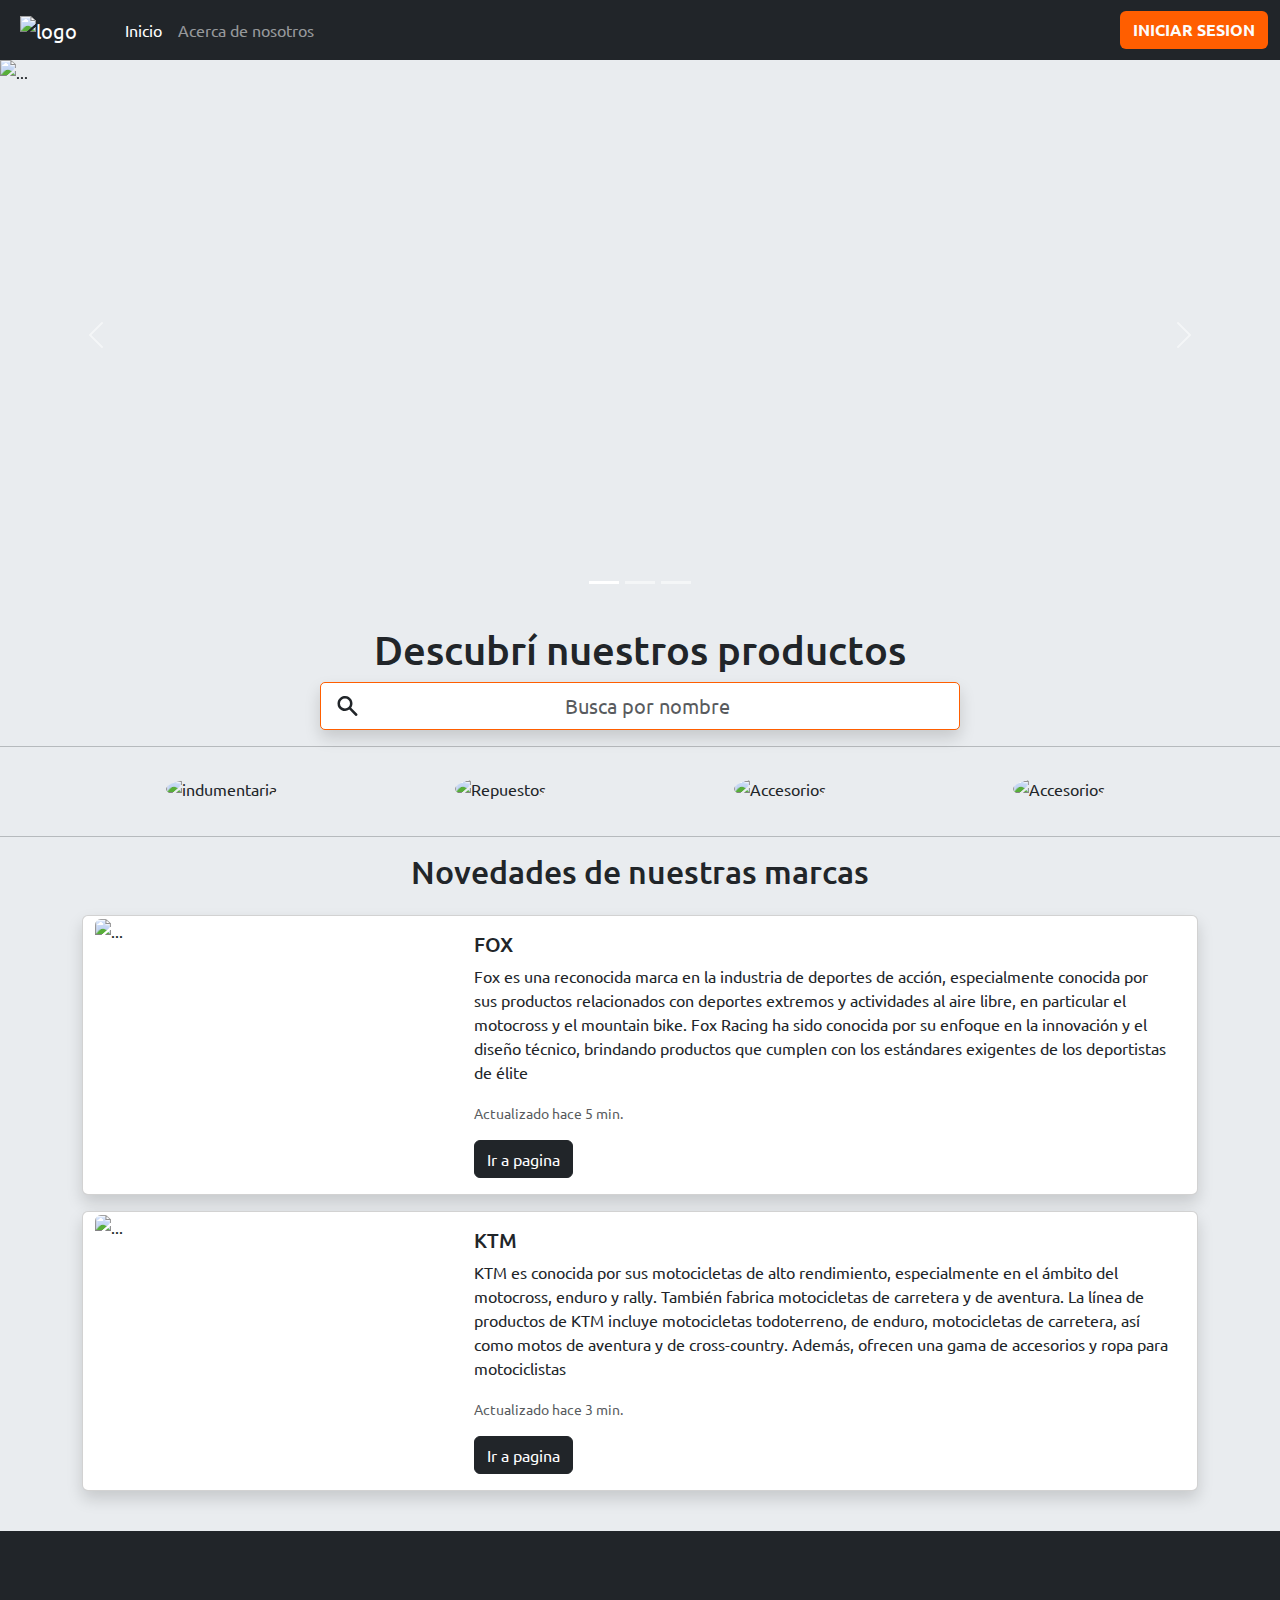
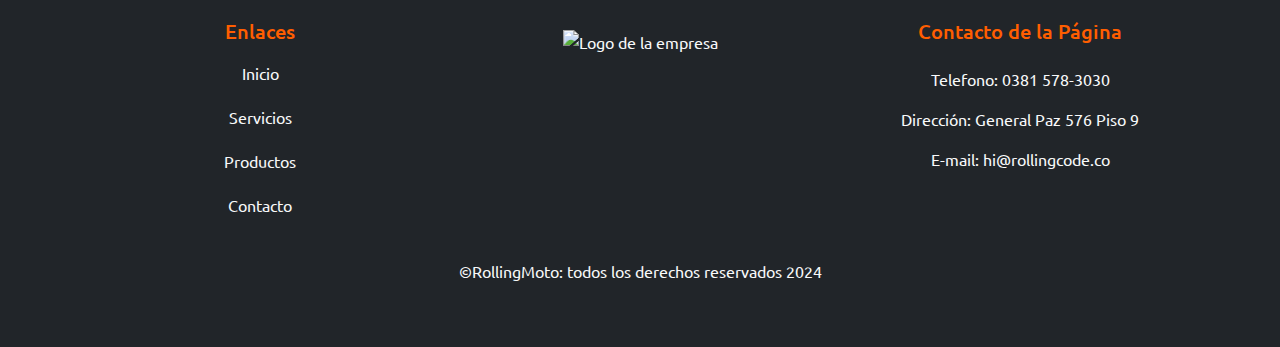
==== commit 74ee790f: "se agrego &copy al footer" ====
--- a/pages/aboutUs.html
+++ b/pages/aboutUs.html
@@ -1,261 +1,488 @@
 <!DOCTYPE html>
 <html lang="es">
-<head>
-  <meta charset="UTF-8" />
-  <meta http-equiv="X-UA-Compatible" content="IE=edge" />
-  <meta name="viewport" content="width=device-width, initial-scale=1.0" />
-  <meta name="description" content="Ecommerce de accesorios y repuestos de moto" />
-  <meta name="author" content="Grupo N°5" />
-  <meta name="keywords" content="Repuestos de motos" />
-  <!-- Enlace a CSS de Bootstrap -->
-  <link rel="stylesheet" href="/css/bootstrap.min.css" />
-  <link rel="stylesheet" href="https://cdnjs.cloudflare.com/ajax/libs/font-awesome/6.4.2/css/all.min.css">
-  <link rel="stylesheet" href="/css/stylesheet.css" />
-  <link rel="stylesheet" href="/css/regLogin.css">
-  <link rel="shortcut icon" href="../img/icon.webp" type="image/x-icon">
-  <title>Rolling Moto</title>
-</head>
-<header>
+  <head>
+    <meta charset="UTF-8" />
+    <meta http-equiv="X-UA-Compatible" content="IE=edge" />
+    <meta name="viewport" content="width=device-width, initial-scale=1.0" />
+    <meta
+      name="description"
+      content="Ecommerce de accesorios y repuestos de moto"
+    />
+    <meta name="author" content="Grupo N°5" />
+    <meta name="keywords" content="Repuestos de motos" />
+    <!-- Enlace a CSS de Bootstrap -->
+    <link rel="stylesheet" href="/css/bootstrap.min.css" />
+    <link
+      rel="stylesheet"
+      href="https://cdnjs.cloudflare.com/ajax/libs/font-awesome/6.4.2/css/all.min.css"
+    />
+    <link rel="stylesheet" href="/css/stylesheet.css" />
+    <link rel="stylesheet" href="/css/regLogin.css" />
+    <link rel="shortcut icon" href="../img/icon.webp" type="image/x-icon" />
+    <title>Rolling Moto</title>
+  </head>
 
   <body class="bg-body-secondary">
-  <nav class="navbar navbar-expand-lg nav navbar-dark bg-dark sticky-top">
-    <div class="container-fluid">
-        <a class="navbar-brand" href="/index.html">
-          <img src="/img/logorolling.webp" class="mx-2" alt="logo" style="height: 50px;">
-        </a>
-        <button class="navbar-toggler" type="button" data-bs-toggle="collapse" data-bs-target="#navbarSupportedContent"
-            aria-controls="navbarSupportedContent" aria-expanded="false" aria-label="Toggle navigation">
+    <header>
+      <nav class="navbar navbar-expand-lg nav navbar-dark bg-dark sticky-top">
+        <div class="container-fluid">
+          <a class="navbar-brand" href="/index.html">
+            <img
+              src="/img/logorolling.webp"
+              class="mx-2"
+              alt="logo"
+              style="height: 50px"
+            />
+          </a>
+          <button
+            class="navbar-toggler"
+            type="button"
+            data-bs-toggle="collapse"
+            data-bs-target="#navbarSupportedContent"
+            aria-controls="navbarSupportedContent"
+            aria-expanded="false"
+            aria-label="Toggle navigation"
+          >
             <span class="navbar-toggler-icon"></span>
-        </button>
-        <div class="collapse navbar-collapse" id="navbarSupportedContent">
+          </button>
+          <div class="collapse navbar-collapse" id="navbarSupportedContent">
             <ul class="navbar-nav me-auto mb-2 mb-lg-0 px-3">
-                <li class="nav-item">
-                    <a class="nav-link " aria-current="page" href="/index.html">Inicio</a>
-                </li>
-                <li class="nav-item">
-                    <a class="nav-link active" href="/pages/aboutUs.html">Acerca de nosotros</a>
-                </li>
-                <li class="nav-item">
-                    <a class="nav-link d-none" id="adminUserBtn" href="/pages/adminUser.html">Administrar usuarios</a>
-                </li>
-                <li class="nav-item">
-                  <a class="nav-link d-none " id="adminProdBtn" href="/pages/adminProd.html">Administrar productos</a>
-              </li>
               <li class="nav-item">
-                <a class="nav-link d-none" id="prodSelected" href="/pages/favoriteProd.html">Productos favoritos</a>
-            </li>
+                <a class="nav-link" aria-current="page" href="/index.html"
+                  >Inicio</a
+                >
+              </li>
+              <li class="nav-item">
+                <a class="nav-link active" href="/pages/aboutUs.html"
+                  >Acerca de nosotros</a
+                >
+              </li>
+              <li class="nav-item">
+                <a
+                  class="nav-link d-none"
+                  id="adminUserBtn"
+                  href="/pages/adminUser.html"
+                  >Administrar usuarios</a
+                >
+              </li>
+              <li class="nav-item">
+                <a
+                  class="nav-link d-none"
+                  id="adminProdBtn"
+                  href="/pages/adminProd.html"
+                  >Administrar productos</a
+                >
+              </li>
+              <li class="nav-item">
+                <a
+                  class="nav-link d-none"
+                  id="prodSelected"
+                  href="/pages/favoriteProd.html"
+                  >Productos favoritos</a
+                >
+              </li>
             </ul>
-            <button type="button" class="btn btnSignIn" data-bs-toggle="modal" data-bs-target="#signInModal" id="btnSignIn">
+            <button
+              type="button"
+              class="btn btnSignIn"
+              data-bs-toggle="modal"
+              data-bs-target="#signInModal"
+              id="btnSignIn"
+            >
               INICIAR SESION
             </button>
-            <button type="button" class="btn btnSignOut d-none" data-bs-toggle="modal" id="btnSignOut" onclick="logOut()">
+            <button
+              type="button"
+              class="btn btnSignOut d-none"
+              data-bs-toggle="modal"
+              id="btnSignOut"
+              onclick="logOut()"
+            >
               CERRAR SESION
             </button>
-        </div>
-    </div>
-  </nav>
-    <!-- Modal -->
-    <div class="modal fade" id="signInModal" tabindex="-1" aria-labelledby="exampleModalLabel" aria-hidden="true">
-      <div class="modal-dialog ">
-          <div class="containerModal p-0 " id="container">
-              <div class="modal-content bg-body-secondary">
-                  <button type="button" class="btn-close bg-transparent mt-3 ms-auto p-3" data-bs-dismiss="modal" aria-label="Close"></button>
-              <div class="form-container sign-up ">
-                  <div>
-                      <h1 class="mt-4">CREAR CUENTA</h1>
-                      <div class="social-icons">
-                          <a href="/pages/errorpage.html" class="icon"><i class="fa-brands fa-google-plus-g"></i></a>
-                          <a href="/pages/errorpage.html" class="icon"><i class="fa-brands fa-facebook-f"></i></a>
-                          <a href="/pages/errorpage.html" class="icon"><i class="fa-brands fa-github"></i></a>
-                          <a href="/pages/errorpage.html" class="icon"><i class="fa-brands fa-linkedin-in"></i></a>
+          </div>
+        </div>
+      </nav>
+      <!-- Modal -->
+      <div
+        class="modal fade"
+        id="signInModal"
+        tabindex="-1"
+        aria-labelledby="exampleModalLabel"
+        aria-hidden="true"
+      >
+        <div class="modal-dialog">
+          <div class="containerModal p-0" id="container">
+            <div class="modal-content bg-body-secondary">
+              <button
+                type="button"
+                class="btn-close bg-transparent mt-3 ms-auto p-3"
+                data-bs-dismiss="modal"
+                aria-label="Close"
+              ></button>
+              <div class="form-container sign-up">
+                <div>
+                  <h1 class="mt-4">CREAR CUENTA</h1>
+                  <div class="social-icons">
+                    <a href="/pages/errorpage.html" class="icon"
+                      ><i class="fa-brands fa-google-plus-g"></i
+                    ></a>
+                    <a href="/pages/errorpage.html" class="icon"
+                      ><i class="fa-brands fa-facebook-f"></i
+                    ></a>
+                    <a href="/pages/errorpage.html" class="icon"
+                      ><i class="fa-brands fa-github"></i
+                    ></a>
+                    <a href="/pages/errorpage.html" class="icon"
+                      ><i class="fa-brands fa-linkedin-in"></i
+                    ></a>
+                  </div>
+                  <span>o crea una cuenta con tu mail</span>
+                  <form class="form_inputs" id="formSignUp">
+                    <input
+                      type="text"
+                      id="nameInput"
+                      placeholder="Nombre Completo"
+                      required
+                    />
+                    <input
+                      class=""
+                      type="email"
+                      id="emailInput"
+                      placeholder="Email"
+                      required
+                    />
+                    <div class="password">
+                      <input
+                        type="password"
+                        id="passInput"
+                        placeholder="Contraseña"
+                        pattern="(?=\w*\d)(?=\w*[A-Z])(?=\w*[a-z])\S{8,16}"
+                        title="La contraseña debe tener entre 8 y 16 caracteres, incluir al menos un número y una mayuscula, y no debe contener símbolos."
+                        required
+                      />
+                      <div class="password_container">
+                        <img
+                          id="passIcon"
+                          src="/src/eye-slash.svg"
+                          class=""
+                          alt=""
+                          onclick="pass()"
+                        />
                       </div>
-                      <span>o crea una cuenta con tu mail</span>
-                      <form class="form_inputs" id="formSignUp" >
-                          <input type="text" id="nameInput" placeholder="Nombre Completo" required>
-                          <input class="" type="email"  id="emailInput" placeholder="Email" required>
-                          <div class="password">
-                          <input type="password" id="passInput" placeholder="Contraseña" pattern="(?=\w*\d)(?=\w*[A-Z])(?=\w*[a-z])\S{8,16}" title="La contraseña debe tener entre 8 y 16 caracteres, incluir al menos un número y una mayuscula, y no debe contener símbolos." required>
-                            <div class="password_container">
-                            <img id="passIcon" src="/src/eye-slash.svg" class="" alt="" onclick="pass()">
-                            </div>
-                          </div>
-                          <div class="password">
-                          <input  type="password" id="repPassInput" placeholder="Repetir Contraseña" required>
-                          <div class="password_container">
-                          <img id="repPassIcon" src="/src/eye-slash.svg" onclick="repPass()">
-                          </div>
-                          </div>
-                          <button id="btn_signUp" type="submit">REGISTRARSE</button>
-                      </form>
+                    </div>
+                    <div class="password">
+                      <input
+                        type="password"
+                        id="repPassInput"
+                        placeholder="Repetir Contraseña"
+                        required
+                      />
+                      <div class="password_container">
+                        <img
+                          id="repPassIcon"
+                          src="/src/eye-slash.svg"
+                          onclick="repPass()"
+                        />
+                      </div>
+                    </div>
+                    <button id="btn_signUp" type="submit">REGISTRARSE</button>
+                  </form>
+                </div>
+              </div>
+              <div class="form-container sign-in mt-4">
+                <div class="formSignIn">
+                  <h1>INICIAR SESION</h1>
+                  <div class="social-icons">
+                    <a href="/pages/errorpage.html" class="icon"
+                      ><i class="fa-brands fa-google-plus-g"></i
+                    ></a>
+                    <a href="/pages/errorpage.html" class="icon"
+                      ><i class="fa-brands fa-facebook-f"></i
+                    ></a>
+                    <a href="/pages/errorpage.html" class="icon"
+                      ><i class="fa-brands fa-github"></i
+                    ></a>
+                    <a href="/pages/errorpage.html" class="icon"
+                      ><i class="fa-brands fa-linkedin-in"></i
+                    ></a>
                   </div>
-              </div>
-              <div class="form-container sign-in mt-4">
-                  <div class="formSignIn">
-                      <h1>INICIAR SESION</h1>
-                      <div class="social-icons">
-                          <a href="/pages/errorpage.html" class="icon"><i class="fa-brands fa-google-plus-g"></i></a>
-                          <a href="/pages/errorpage.html" class="icon"><i class="fa-brands fa-facebook-f"></i></a>
-                          <a href="/pages/errorpage.html" class="icon"><i class="fa-brands fa-github"></i></a>
-                          <a href="/pages/errorpage.html" class="icon"><i class="fa-brands fa-linkedin-in"></i></a>
+                  <span>o inicia sesion con</span>
+                  <form class="form_inputs" id="formSignIn">
+                    <input
+                      class=""
+                      type="email"
+                      id="emailSignIn"
+                      placeholder="Email"
+                      required
+                    />
+                    <div class="password">
+                      <input
+                        class=""
+                        type="password"
+                        id="passSignIng"
+                        pattern="(?=\w*\d)(?=\w*[A-Z])(?=\w*[a-z])\S{8,16}"
+                        title="La contraseña debe tener entre 8 y 16 caracteres, incluir al menos un número y una mayuscula, y no debe contener símbolos."
+                        placeholder="Contraseña"
+                        required
+                      />
+                      <div class="password_container">
+                        <img
+                          id="passSignIngIcon"
+                          src="/src/eye-slash.svg"
+                          onclick="passSg()"
+                        />
                       </div>
-                      <span>o inicia sesion con</span>
-                      <form class="form_inputs" id="formSignIn">
-                          <input class="" type="email" id="emailSignIn" placeholder="Email" required>
-                          <div class="password">
-                          <input class="" type="password"  id="passSignIng" pattern="(?=\w*\d)(?=\w*[A-Z])(?=\w*[a-z])\S{8,16}" title="La contraseña debe tener entre 8 y 16 caracteres, incluir al menos un número y una mayuscula, y no debe contener símbolos." placeholder="Contraseña" required>
-                          <div class="password_container">
-                            <img id="passSignIngIcon" src="/src/eye-slash.svg" onclick="passSg()">
-                          </div>
-                          </div>
-                          <a class="py-1 fs-6 fw-medium" data-bs-toggle="modal" data-bs-target="#restorePass">Olvidaste tu contraseña?</a>                              
-                          <button id="btn_signIn" type="submit">Iniciar Sesion</button>
-                      </form>
+                    </div>
+                    <a
+                      class="py-1 fs-6 fw-medium"
+                      data-bs-toggle="modal"
+                      data-bs-target="#restorePass"
+                      >Olvidaste tu contraseña?</a
+                    >
+                    <button id="btn_signIn" type="submit">
+                      Iniciar Sesion
+                    </button>
+                  </form>
+                </div>
+              </div>
+              <div class="toggle-container">
+                <div class="toggle">
+                  <div class="toggle-panel toggle-left">
+                    <p>Si ya tienes una cuenta</p>
+                    <button class="hidden" id="login">INICIAR SESION</button>
                   </div>
-              </div> 
-              <div class="toggle-container">
-                  <div class="toggle">
-                      <div class="toggle-panel toggle-left">
-                          <p>Si ya tienes una cuenta</p>
-                          <button class="hidden" id="login">INICIAR SESION</button>
-                      </div>
-                      <div class="toggle-panel toggle-right">
-                          <p>Si no estas registrado</p>
-                          <button class="hidden" id="register">CREAR CUENTA</button>
-                      </div>
+                  <div class="toggle-panel toggle-right">
+                    <p>Si no estas registrado</p>
+                    <button class="hidden" id="register">CREAR CUENTA</button>
                   </div>
-              </div>
-              </div>
+                </div>
+              </div>
+            </div>
           </div>
         </div>
       </div>
-    <!-- Modal -->
-    <div class="modal fade" id="restorePass" tabindex="-1" aria-labelledby="exampleModalLabel" aria-hidden="true">
-      <div class="modal-dialog modal-dialog-centered">
-        <form action="/pages/errorpage.html">
-        <div class="modal-content mx-5 bg-dark text-bg-dark">
-         <div class="modal-header">
-             <h1 class="modal-title fs-4" id="exampleModalLabel">Recuperar contraseña</h1>
-             <button type="button" class="btn-close" data-bs-dismiss="modal" aria-label="Close"></button>
-         </div>
-         <div class="modal-body justify-content-center">
-             <p>Ingrese el correo con el que sea registrado</p>
-             <p>Y te enviaremos un correo para continuar</p>
-             <input type="email" name="email" autocomplete="none" class="p-2" placeholder="Email" required>
-         </div>
-         <div class="modal-footer">
-         <button type="button" class="btn btn-secondary" data-bs-dismiss="modal">Cerrar</button>
-         <button type="submit" class="btn btn-custom-hoveer btn-custom-colours text-light">Enviar</button>
-         </div>
-         </div>
+      <!-- Modal -->
+      <div
+        class="modal fade"
+        id="restorePass"
+        tabindex="-1"
+        aria-labelledby="exampleModalLabel"
+        aria-hidden="true"
+      >
+        <div class="modal-dialog modal-dialog-centered">
+          <form action="/pages/errorpage.html">
+            <div class="modal-content mx-5 bg-dark text-bg-dark">
+              <div class="modal-header">
+                <h1 class="modal-title fs-4" id="exampleModalLabel">
+                  Recuperar contraseña
+                </h1>
+                <button
+                  type="button"
+                  class="btn-close"
+                  data-bs-dismiss="modal"
+                  aria-label="Close"
+                ></button>
+              </div>
+              <div class="modal-body justify-content-center">
+                <p>Ingrese el correo con el que sea registrado</p>
+                <p>Y te enviaremos un correo para continuar</p>
+                <input
+                  type="email"
+                  name="email"
+                  autocomplete="none"
+                  class="p-2"
+                  placeholder="Email"
+                  required
+                />
+              </div>
+              <div class="modal-footer">
+                <button
+                  type="button"
+                  class="btn btn-secondary"
+                  data-bs-dismiss="modal"
+                >
+                  Cerrar
+                </button>
+                <button
+                  type="submit"
+                  class="btn btn-custom-hoveer btn-custom-colours text-light"
+                >
+                  Enviar
+                </button>
+              </div>
+            </div>
           </form>
+        </div>
       </div>
-     </div>
-</header>
-  
-  <main>
-    <section>
+    </header>
+
+    <main>
+      <section>
+        <div>
+          <img
+            src="../img/banneraboutus_1.webp"
+            class="h-auto w-100"
+            alt="Banner"
+          />
+        </div>
+      </section>
+
+      <section class="mt-2 mb-2">
+        <div class="row row-cols-1 row-cols-md-2 w-100 mx-auto">
+          <div class="col">
+            <div class="card text-bg-dark m-2">
+              <img
+                src="https://www.gta-growth.com/secciones/gtav/descargas/avatares/v_lamar_256.jpg"
+                class="card-img-top rounded-circle mt-3 mx-auto"
+                alt="indumentaria"
+                style="height: 100px; width: 100px"
+              />
+              <div class="card-body">
+                <h5 class="card-title text-colour-title text-center">
+                  Marcos zambrana
+                </h5>
+                <p class="card-text">
+                  Mi nombre es Marcos y tengo 25 años. Soy técnico electricista
+                  de profesión, pero mis verdaderas pasiones son la
+                  programación, el basquet y la gastronomía
+                </p>
+              </div>
+            </div>
+          </div>
+          <div class="col">
+            <div class="card text-bg-dark m-2">
+              <img
+                src="https://www.gta-growth.com/secciones/gtav/descargas/avatares/v_michael_with_money_256.jpg"
+                class="card-img-top rounded-circle mt-3 mx-auto"
+                alt="indumentaria"
+                style="height: 100px; width: 100px"
+              />
+              <div class="card-body">
+                <h5 class="card-title text-colour-title text-center">
+                  Maximiliano Morey
+                </h5>
+                <p class="card-text">
+                  Soy graduado Economista, tengo 26 años y actualmente trabajo
+                  de Analista Comercial. Fuera del ámbito profesional, disfruto
+                  dedicar mi tiempo libre al gimnasio y al fútbol.
+                </p>
+              </div>
+            </div>
+          </div>
+          <div class="col">
+            <div class="card text-bg-dark m-2">
+              <img
+                src="https://www.gta-growth.com/secciones/gtav/descargas/avatares/v_bikers_biker4_256.jpg"
+                class="card-img-top rounded-circle mt-3 mx-auto"
+                alt="indumentaria"
+                style="height: 100px; width: 100px"
+              />
+              <div class="card-body">
+                <h5 class="card-title text-colour-title text-center">
+                  Matias Medina
+                </h5>
+                <p class="card-text">
+                  Soy estudiante universitario de Ingeniería en Sistemas, con 26
+                  años de edad. Mis pasatiempos incluyen el fútbol, los
+                  videojuegos y el mantenimiento de PCs.
+                </p>
+              </div>
+            </div>
+          </div>
+          <div class="col">
+            <div class="card text-bg-dark m-2">
+              <img
+                src="https://www.gta-growth.com/secciones/gtav/descargas/avatares/v_cunningstunts_lady_256.jpg"
+                class="card-img-top rounded-circle mt-3 mx-auto"
+                alt="indumentaria"
+                style="height: 100px; width: 100px"
+              />
+              <div class="card-body">
+                <h5 class="card-title text-colour-title text-center">
+                  Agustina Guitler
+                </h5>
+                <p class="card-text">
+                  Tengo 28 años y soy analista de microbiología. En mi tiempo
+                  libre, me apasionan disciplinas como el Muay Thai, el
+                  Kickboxing y el Judo. Además, me gustan las competiciones de
+                  MotoGP.
+                </p>
+              </div>
+            </div>
+          </div>
+          <div class="col">
+            <div class="card text-bg-dark m-2">
+              <img
+                src="https://www.gta-growth.com/secciones/gtav/descargas/avatares/v_lts_right_256.jpg"
+                class="card-img-top rounded-circle mt-3 mx-auto"
+                alt="indumentaria"
+                style="height: 100px; width: 100px"
+              />
+              <div class="card-body">
+                <h5 class="card-title text-colour-title text-center">
+                  Fernando Abregu
+                </h5>
+                <p class="card-text">
+                  Con 30 años de edad, me desempeño como agente bursátil. Mis
+                  pasatiempos incluyen la lectura, el análisis financiero y
+                  explorar nuevos destinos a través de los viajes.
+                </p>
+              </div>
+            </div>
+          </div>
+        </div>
+      </section>
+    </main>
+    <footer class="bg-dark text-light py-5 text-center">
+      <div class="container mt-4">
+        <div class="row">
+          <!-- Páginas del Navbar -->
+          <div class="col-md my-3">
+            <h5 class="text-colour-title">Enlaces</h5>
+            <ul class="list-unstyled">
+              <li><a class="nav-link" href="../index.html">Inicio</a></li>
+              <li>
+                <a class="nav-link" href="../pages/errorpage.html">Servicios</a>
+              </li>
+              <li>
+                <a class="nav-link" href="../pages/errorpage.html">Productos</a>
+              </li>
+              <li>
+                <a class="nav-link" href="../pages/aboutUs.html">Contacto</a>
+              </li>
+            </ul>
+          </div>
+          <!-- Logo -->
+          <div class="col-md mt-4">
+            <img
+              src="../img/logorolling.webp"
+              alt="Logo de la empresa"
+              class="img-fluid"
+              style="height: 100px"
+            />
+          </div>
+          <!-- Formulario de Contacto de la Página -->
+          <div class="col-md my-3">
+            <h5 class="mb-4 text-colour-title">Contacto de la Página</h5>
+            <ul class="m-2 list-unstyled">
+              <li class="m-3">Telefono: 0381 578-3030</li>
+              <li class="m-3">Dirección: General Paz 576 Piso 9</li>
+              <li class="m-3">E-mail: hi@rollingcode.co</li>
+            </ul>
+          </div>
+        </div>
+      </div>
       <div>
-        <img src="../img/banneraboutus_1.webp" class="h-auto w-100" alt="Banner">
+        <p>&copy;RollingMoto: todos los derechos reservados 2024</p>
       </div>
-    </section>
-  
-    <section class="mt-2 mb-2">
-      <div class="row row-cols-1 row-cols-md-2 w-100 mx-auto">
-        <div class="col">
-          <div class="card text-bg-dark m-2 ">
-            <img src="https://www.gta-growth.com/secciones/gtav/descargas/avatares/v_lamar_256.jpg"
-              class="card-img-top rounded-circle mt-3  mx-auto" alt="indumentaria" style="height: 100px ; width:100px;">
-            <div class="card-body">
-              <h5 class="card-title text-colour-title text-center">Marcos zambrana</h5>
-              <p class="card-text">Mi nombre es Marcos y tengo 25 años. Soy técnico electricista de profesión, pero mis verdaderas pasiones son la programación, el basquet y la gastronomía 
 
-              </p>
-            </div>
-          </div>
-        </div>
-        <div class="col">
-          <div class="card text-bg-dark m-2 ">
-            <img src="https://www.gta-growth.com/secciones/gtav/descargas/avatares/v_michael_with_money_256.jpg"
-              class="card-img-top rounded-circle mt-3 mx-auto" alt="indumentaria" style="height: 100px ; width:100px;">
-            <div class="card-body">
-              <h5 class="card-title text-colour-title text-center">Maximiliano Morey</h5>
-              <p class="card-text">Soy graduado Economista, tengo 26 años y actualmente trabajo de Analista Comercial. Fuera del ámbito profesional, disfruto dedicar mi tiempo libre al gimnasio y al fútbol.
-              </p>
-            </div>
-          </div>
-        </div>
-        <div class="col">
-          <div class="card text-bg-dark m-2 ">
-            <img src="https://www.gta-growth.com/secciones/gtav/descargas/avatares/v_bikers_biker4_256.jpg"
-              class="card-img-top rounded-circle mt-3  mx-auto" alt="indumentaria" style="height: 100px ; width:100px;">
-            <div class="card-body">
-              <h5 class="card-title text-colour-title text-center">Matias Medina</h5>
-              <p class="card-text">Soy estudiante universitario de Ingeniería en Sistemas, con 26 años de edad. Mis pasatiempos incluyen el fútbol, los videojuegos y el mantenimiento de PCs.</p>
-            </div>
-          </div>
-        </div>
-        <div class="col">
-          <div class="card text-bg-dark m-2">
-            <img src="https://www.gta-growth.com/secciones/gtav/descargas/avatares/v_cunningstunts_lady_256.jpg"
-              class="card-img-top rounded-circle mt-3  mx-auto" alt="indumentaria" style="height: 100px ; width:100px;">
-            <div class="card-body">
-              <h5 class="card-title text-colour-title text-center">Agustina Guitler</h5>
-              <p class="card-text">Tengo 28 años y soy analista de microbiología. En mi tiempo libre, me apasionan disciplinas como el Muay Thai, el Kickboxing y el Judo. Además, me gustan las competiciones de MotoGP.</p>
-            </div>
-          </div>
-        </div>
-        <div class="col">
-          <div class="card text-bg-dark m-2">
-            <img src="https://www.gta-growth.com/secciones/gtav/descargas/avatares/v_lts_right_256.jpg"
-              class="card-img-top rounded-circle mt-3  mx-auto" alt="indumentaria" style="height: 100px ; width:100px;">
-            <div class="card-body">
-              <h5 class="card-title text-colour-title text-center">Fernando Abregu</h5>
-              <p class="card-text">Con 30 años de edad, me desempeño como agente bursátil. Mis pasatiempos incluyen la
-                lectura, el análisis financiero y explorar nuevos destinos a través de los viajes.</p>
-            </div>
-          </div>
-        </div>
-      </div>
-  
-  
-    </section>
-  </main>
-  <footer class="bg-dark text-light py-5 text-center">
-    <div class="container mt-4">
-      <div class="row">
-        <!-- Páginas del Navbar -->
-        <div class="col-md my-3">
-          <h5 class="text-colour-title">
-            Enlaces
-          </h5>
-          <ul class="list-unstyled">
-            <li><a class="nav-link" href="../index.html">Inicio</a></li>
-            <li><a class="nav-link" href="../pages/errorpage.html">Servicios</a></li>
-            <li><a class="nav-link" href="../pages/errorpage.html">Productos</a></li>
-            <li><a class="nav-link" href="../pages/aboutUs.html">Contacto</a></li>
-          </ul>
-        </div>
-        <!-- Logo -->
-        <div class="col-md mt-4">
-          <img src="../img/logorolling.webp" alt="Logo de la empresa" class="img-fluid " style="height: 100px">
-        </div>
-        <!-- Formulario de Contacto de la Página -->
-        <div class="col-md my-3">
-          <h5 class="mb-4 text-colour-title">Contacto de la Página</h5>
-          <ul class="m-2 list-unstyled">
-            <li class="m-3">Telefono: 0381 578-3030 </li>
-            <li class="m-3"> Dirección: General Paz 576 Piso 9 </li>
-            <li class="m-3">E-mail: hi@rollingcode.co </li>
-          </ul>
-        </div>
-      </div>
-    </div>
-  </footer>
-  <script type="module" src="/js/regLogin.js"></script>
-  <script src="https://code.jquery.com/jquery-3.6.0.min.js"></script>
-  <script src="https://cdn.jsdelivr.net/npm/sweetalert2@11"></script>
-  <script src="/js/bootstrap.min.js"></script>
-  <script type="module" src="/js/regLogin.js"></script>
-  <script src="/js/jquery-3.2.1.js"></script>
-
-</body>+    </footer>
+    <script type="module" src="/js/regLogin.js"></script>
+    <script src="https://code.jquery.com/jquery-3.6.0.min.js"></script>
+    <script src="https://cdn.jsdelivr.net/npm/sweetalert2@11"></script>
+    <script src="/js/bootstrap.min.js"></script>
+    <script type="module" src="/js/regLogin.js"></script>
+    <script src="/js/jquery-3.2.1.js"></script>
+  </body>
+</html>
--- a/css/regLogin.css
+++ b/css/regLogin.css
@@ -206,8 +206,7 @@
     display: flex;
     background-color: #fff;
    
-}
-.password:focus{
+
     
 }
 .password input{
